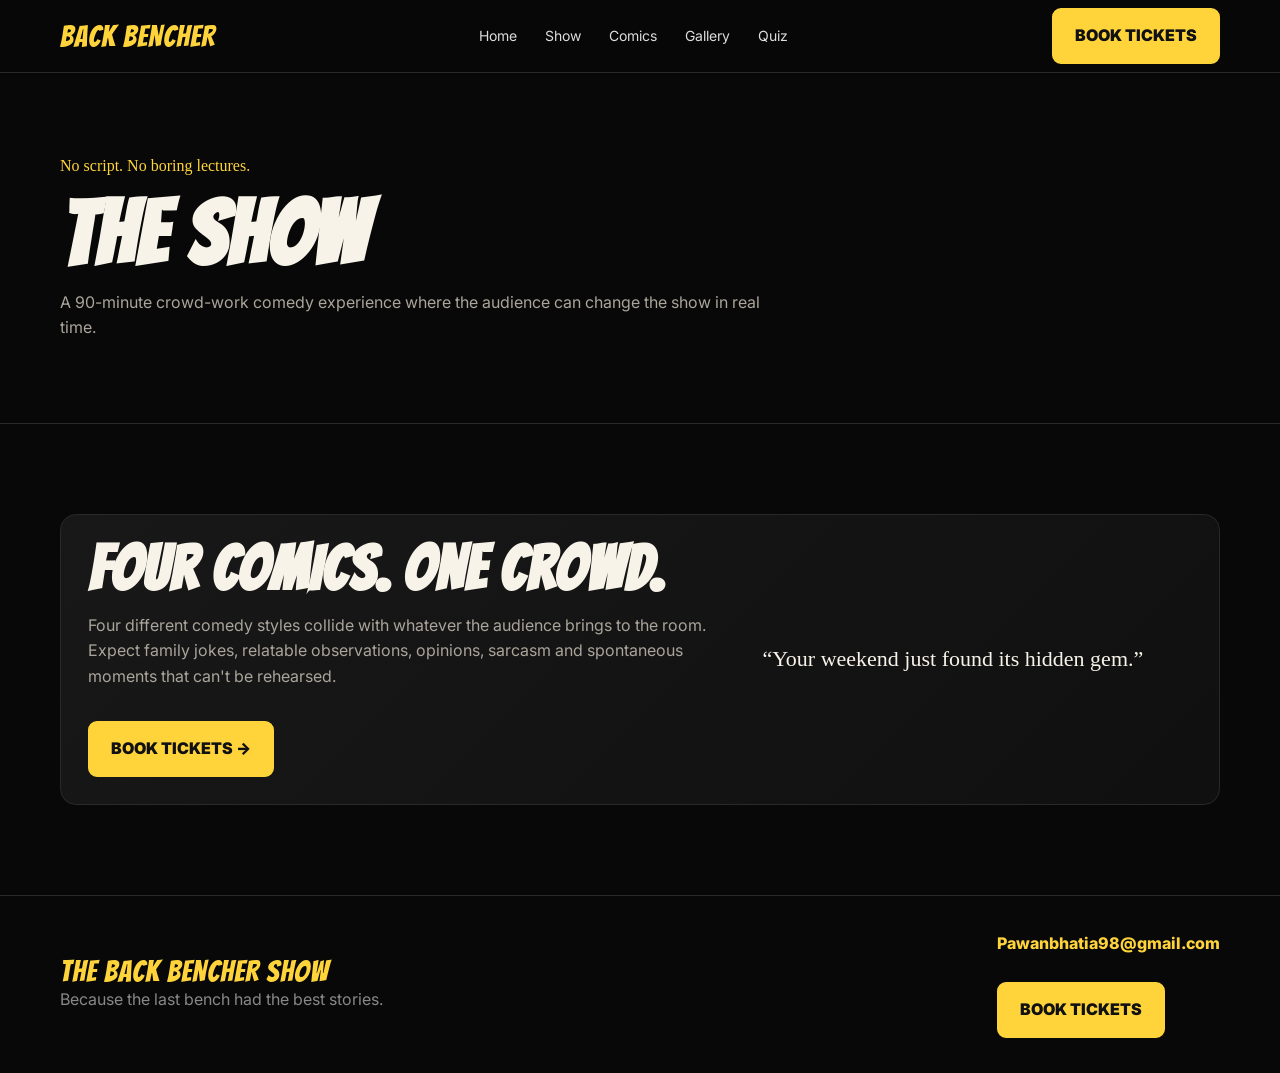
==== about.html @ 163550ed "Initial Commit" ====
<!doctype html><html><head><meta charset="utf-8"><meta name="viewport" content="width=device-width,initial-scale=1"><title>The Show | The Back Bencher Show</title><link rel="stylesheet" href="css/style.css"></head><body><nav><div class="container nav-inner"><a class="logo" href="index.html">BACK BENCHER</a><div class="nav-links"><a href="index.html">Home</a><a href="about.html">Show</a><a href="artists.html">Comics</a><a href="gallery.html">Gallery</a><a href="index.html#quiz">Quiz</a></div><a class="btn nav-cta" href="https://in.bookmyshow.com/events/the-back-bencher-show/ET00508149" target="_blank">BOOK TICKETS</a><button class="menu">☰</button></div></nav><header class="pagehead"><div class="container"><span class="kicker">No script. No boring lectures.</span><h1>THE SHOW</h1><p class="sub">A 90-minute crowd-work comedy experience where the audience can change the show in real time.</p></div></header><section><div class="container"><div class="ticket"><div><h2 class="title">FOUR COMICS. ONE CROWD.</h2><p class="sub">Four different comedy styles collide with whatever the audience brings to the room. Expect family jokes, relatable observations, opinions, sarcasm and spontaneous moments that can't be rehearsed.</p><a class="btn" href="https://in.bookmyshow.com/events/the-back-bencher-show/ET00508149" target="_blank">BOOK TICKETS →</a></div><div class="quote">“Your weekend just found its hidden gem.”</div></div></div></section><footer><div class="container foot"><div><div class="logo">THE BACK BENCHER SHOW</div><div>Because the last bench had the best stories.</div></div><div><a class="email" href="mailto:Pawanbhatia98@gmail.com">Pawanbhatia98@gmail.com</a><br><br><a class="btn" href="https://in.bookmyshow.com/events/the-back-bencher-show/ET00508149" target="_blank">BOOK TICKETS</a></div></div></footer><script src="js/script.js"></script></body></html>
---- css/style.css ----
@import url("https://fonts.googleapis.com/css2?family=Bangers&family=Inter:wght@400;600;700;800;900&family=Permanent+Marker&display=swap");
:root{--bg:#080808;--card:#141414;--text:#f7f3e9;--muted:#aaa59a;--yellow:#ffd43b;--purple:#6f45a8;--line:#292929}*{box-sizing:border-box;margin:0;padding:0}html{scroll-behavior:smooth}body{background:var(--bg);color:var(--text);font-family:Inter,Arial,sans-serif;line-height:1.6}a{text-decoration:none;color:inherit}.container{width:min(1160px,92%);margin:auto}nav{position:sticky;top:0;z-index:20;background:#080808e8;backdrop-filter:blur(12px);border-bottom:1px solid var(--line)}.nav-inner{height:72px;display:flex;align-items:center;justify-content:space-between}.logo{font:30px Bangers;color:var(--yellow);letter-spacing:1px}.nav-links{display:flex;gap:28px}.nav-links a{font-size:14px;color:#ddd}.nav-links a:hover{color:var(--yellow)}.btn{display:inline-flex;align-items:center;justify-content:center;padding:13px 21px;border-radius:9px;background:var(--yellow);color:#111;font-weight:900;border:2px solid var(--yellow);transition:.2s}.btn:hover{transform:translateY(-2px);box-shadow:0 10px 30px #ffd43b25}.outline{background:transparent;color:var(--text);border-color:#555}.menu{display:none;background:none;border:0;color:white;font-size:28px}.hero{padding:55px 0 85px}.hero-grid{display:grid;grid-template-columns:1fr 1fr;gap:60px;align-items:center}.kicker{font:16px "Permanent Marker";color:var(--yellow)}h1,h2{font-family:Bangers;line-height:.9;letter-spacing:1px}.hero h1{font-size:clamp(76px,9vw,130px);margin:20px 0;text-shadow:5px 5px #262626}.hero p{font-size:18px;color:#c7c2b8;margin-bottom:25px}.meta{display:flex;gap:9px;flex-wrap:wrap;margin:20px 0}.pill{padding:8px 12px;border:1px solid #393939;border-radius:99px;background:#141414;font-size:13px}.actions{display:flex;gap:10px;flex-wrap:wrap}.poster{width:100%;border-radius:16px;border:1px solid #333;box-shadow:20px 20px 0 #6f45a833}.scribble{font:13px "Permanent Marker";color:#777;display:block;margin:10px}section{padding:90px 0}.dark{background:#0d0d0d;border-block:1px solid #171717}.title{font-size:62px;margin-bottom:15px}.sub{color:var(--muted);max-width:720px;margin-bottom:32px}.features{display:grid;grid-template-columns:repeat(3,1fr);gap:18px}.feature,.ticket,.quiz,.venue-card{background:var(--card);border:1px solid var(--line);border-radius:16px;padding:27px}.num{font:35px Bangers;color:var(--yellow)}.feature h3{margin:5px 0}.feature p,.venue-card p{color:#9e9b94}.artists{display:grid;grid-template-columns:repeat(4,1fr);gap:16px}.artist{background:var(--card);border:1px solid var(--line);border-radius:15px;overflow:hidden;transition:.2s}.artist:hover{transform:translateY(-5px)}.artist img{width:100%;height:320px;object-fit:cover;object-position:top}.artist-body{padding:18px}.tag{display:inline-block;padding:5px 9px;border-radius:99px;background:#282218;color:var(--yellow);font-size:11px;font-weight:800}.artist h3{margin:8px 0 3px}.artist p{font-size:14px;color:#999}.insta{display:inline-block;margin-top:10px;color:var(--yellow);font-size:13px;font-weight:700}.ticket{display:grid;grid-template-columns:1.2fr .8fr;gap:30px;background:linear-gradient(135deg,#181818,#101010);position:relative;overflow:hidden}.prices{display:grid;grid-template-columns:1fr 1fr;gap:12px;margin:22px 0}.price{padding:17px;border:1px solid #363636;border-radius:12px}.price strong{display:block;font-size:28px;color:var(--yellow)}.quote{font:22px "Permanent Marker";align-self:center}.gallery{display:grid;grid-template-columns:repeat(4,1fr);gap:12px}.gallery img{width:100%;height:240px;object-fit:cover;border-radius:12px}.gallery .big{grid-row:span 2;height:492px}.venue{display:grid;grid-template-columns:1fr 1fr;gap:25px;align-items:center}.quiz{max-width:760px;margin:auto}.question{font-size:22px;font-weight:800;margin:10px 0 18px}.answers{display:grid;gap:10px}.answer{padding:14px;text-align:left;border:1px solid #353535;background:#1b1b1b;color:white;border-radius:9px;cursor:pointer}.answer:hover{border-color:var(--yellow)}.result{display:none;text-align:center}.result h3{font:52px Bangers;color:var(--yellow);margin:12px}.progress{height:5px;background:#292929;border-radius:5px}.progress span{display:block;height:100%;background:var(--yellow);width:0;border-radius:5px}.contact{display:flex;justify-content:space-between;align-items:center;gap:20px}.contact h2{font-size:55px}.email{color:var(--yellow);font-weight:800}footer{border-top:1px solid var(--line);padding:35px 0;color:#888}.foot{display:flex;justify-content:space-between;align-items:center;gap:20px}.pagehead{padding:80px 0 50px;border-bottom:1px solid var(--line)}.pagehead h1{font-size:90px;margin:15px 0}
@media(max-width:900px){.hero-grid,.ticket,.venue{grid-template-columns:1fr}.artists{grid-template-columns:repeat(2,1fr)}.features{grid-template-columns:1fr}.nav-links{gap:14px}}
@media(max-width:680px){.nav-links{display:none;position:absolute;top:72px;left:0;right:0;background:#080808;padding:18px;flex-direction:column}.nav-links.open{display:flex}.menu{display:block}.nav-cta{display:none}.hero h1{font-size:74px}.title{font-size:52px}.artists{grid-template-columns:1fr 1fr}.artist img{height:250px}.gallery{grid-template-columns:1fr 1fr}.gallery .big{grid-column:span 2;height:390px}.prices{grid-template-columns:1fr}.contact,.foot{align-items:flex-start;flex-direction:column}.pagehead h1{font-size:68px}}
@media(max-width:430px){.artists{grid-template-columns:1fr}}
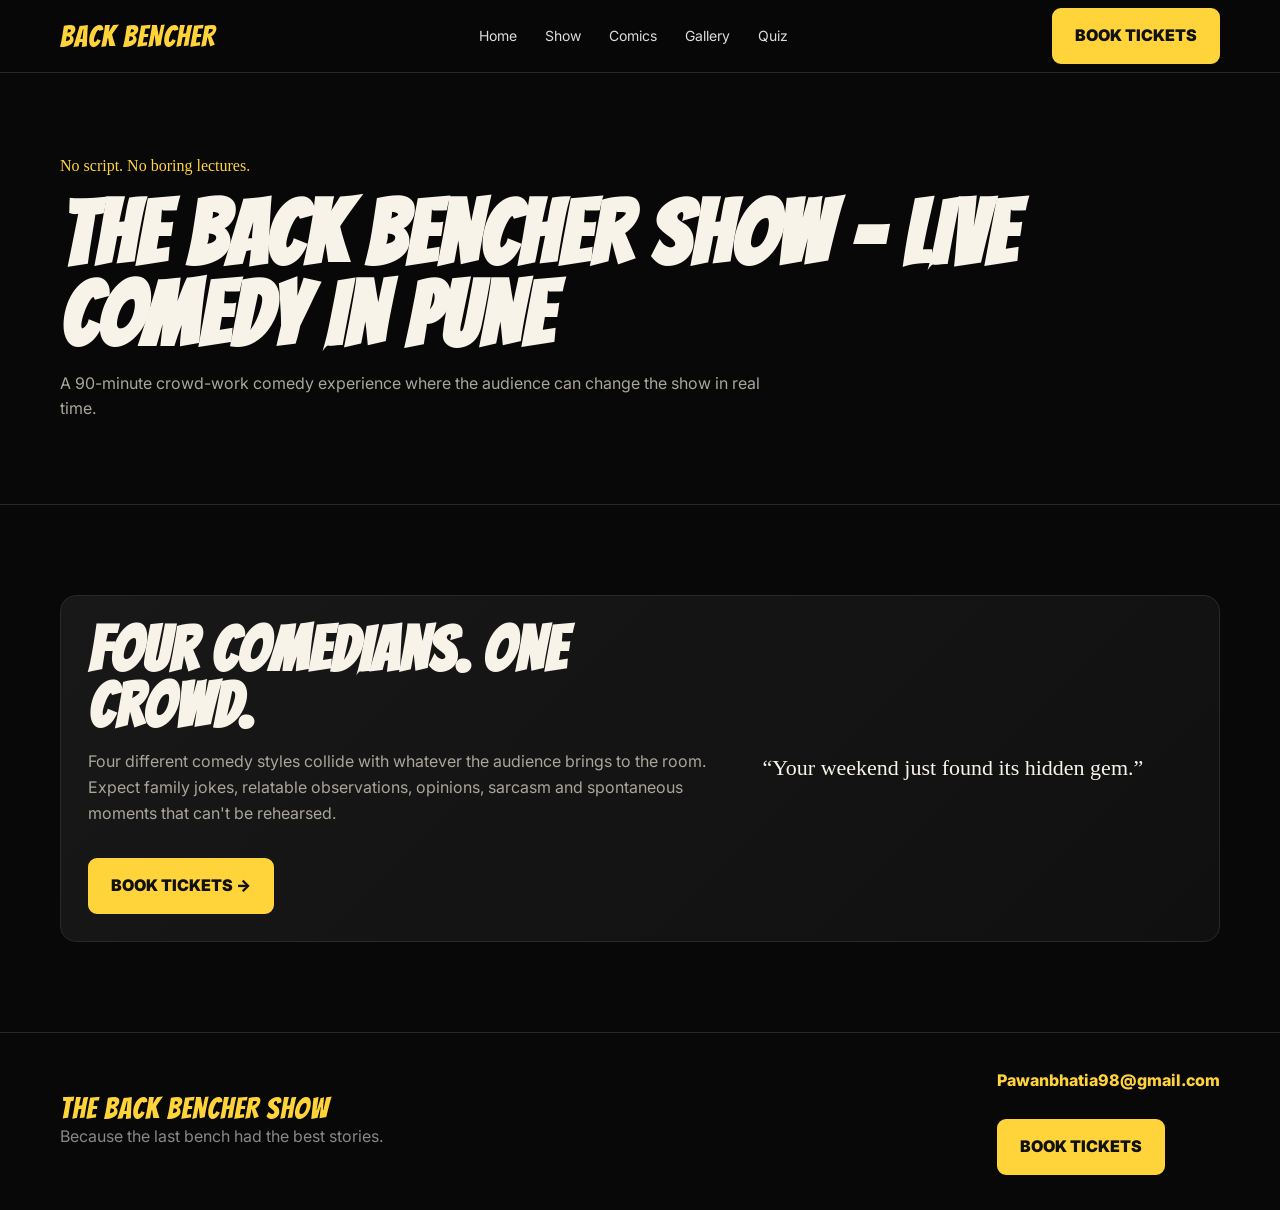
==== commit 8eb3e65c: "SEO changes" ====
--- a/about.html
+++ b/about.html
@@ -1 +1,103 @@
-<!doctype html><html><head><meta charset="utf-8"><meta name="viewport" content="width=device-width,initial-scale=1"><title>The Show | The Back Bencher Show</title><link rel="stylesheet" href="css/style.css"></head><body><nav><div class="container nav-inner"><a class="logo" href="index.html">BACK BENCHER</a><div class="nav-links"><a href="index.html">Home</a><a href="about.html">Show</a><a href="artists.html">Comics</a><a href="gallery.html">Gallery</a><a href="index.html#quiz">Quiz</a></div><a class="btn nav-cta" href="https://in.bookmyshow.com/events/the-back-bencher-show/ET00508149" target="_blank">BOOK TICKETS</a><button class="menu">☰</button></div></nav><header class="pagehead"><div class="container"><span class="kicker">No script. No boring lectures.</span><h1>THE SHOW</h1><p class="sub">A 90-minute crowd-work comedy experience where the audience can change the show in real time.</p></div></header><section><div class="container"><div class="ticket"><div><h2 class="title">FOUR COMICS. ONE CROWD.</h2><p class="sub">Four different comedy styles collide with whatever the audience brings to the room. Expect family jokes, relatable observations, opinions, sarcasm and spontaneous moments that can't be rehearsed.</p><a class="btn" href="https://in.bookmyshow.com/events/the-back-bencher-show/ET00508149" target="_blank">BOOK TICKETS →</a></div><div class="quote">“Your weekend just found its hidden gem.”</div></div></div></section><footer><div class="container foot"><div><div class="logo">THE BACK BENCHER SHOW</div><div>Because the last bench had the best stories.</div></div><div><a class="email" href="mailto:Pawanbhatia98@gmail.com">Pawanbhatia98@gmail.com</a><br><br><a class="btn" href="https://in.bookmyshow.com/events/the-back-bencher-show/ET00508149" target="_blank">BOOK TICKETS</a></div></div></footer><script src="js/script.js"></script></body></html>+<!doctype html>
+<html lang="en">
+    <head>
+        <meta charset="utf-8" />
+        <meta name="viewport" content="width=device-width,initial-scale=1" />
+		<meta name="robots" content="index, follow" />
+       <title>About The Back Bencher Show | Pune Comedy</title>
+<meta property="og:type" content="website" />
+<meta property="og:site_name" content="The Back Bencher Show" />
+<meta property="og:title" content="About The Back Bencher Show | Pune Comedy" />
+<meta
+    property="og:description"
+    content="Discover The Back Bencher Show, a 90-minute interactive crowd-work comedy experience in Pune featuring four different comedy styles."
+/>
+<meta
+    property="og:url"
+    content="https://pawanbhatia97.github.io/TheBackBencherShow/about.html"
+/>
+<meta name="twitter:card" content="summary_large_image" />
+<meta name="twitter:title" content="About The Back Bencher Show | Pune Comedy" />
+<meta
+    name="twitter:description"
+    content="Discover The Back Bencher Show, a 90-minute interactive crowd-work comedy experience in Pune featuring four different comedy styles."
+/>
+<meta
+    name="twitter:image"
+    content="https://pawanbhatia97.github.io/TheBackBencherShow/assets/images/poster.jpg"
+/>
+<meta
+    property="og:image"
+    content="https://pawanbhatia97.github.io/TheBackBencherShow/assets/images/poster.jpg"
+/>
+<link
+    rel="canonical"
+    href="https://pawanbhatia97.github.io/TheBackBencherShow/about.html"
+/>
+        <link rel="stylesheet" href="css/style.css" />
+    </head>
+    <body>
+        <nav>
+            <div class="container nav-inner">
+                <a class="logo" href="index.html">BACK BENCHER</a>
+                <div class="nav-links">
+                    <a href="index.html">Home</a><a href="about.html">Show</a><a href="artists.html">Comics</a
+                    ><a href="gallery.html">Gallery</a><a href="index.html#quiz">Quiz</a>
+                </div>
+                <a
+                    class="btn nav-cta"
+                    href="https://in.bookmyshow.com/events/the-back-bencher-show/ET00508149"
+                    target="_blank"
+                    >BOOK TICKETS</a
+                ><button class="menu">☰</button>
+            </div>
+        </nav>
+        <header class="pagehead">
+            <div class="container">
+                <span class="kicker">No script. No boring lectures.</span>
+                <h1>THE BACK BENCHER SHOW – LIVE COMEDY IN PUNE</h1>
+                <p class="sub">
+                    A 90-minute crowd-work comedy experience where the audience can change the show in real time.
+                </p>
+            </div>
+        </header>
+        <section>
+            <div class="container">
+                <div class="ticket">
+                    <div>
+                        <h2 class="title">FOUR COMEDIANS. ONE CROWD.</h2>
+                        <p class="sub">
+                            Four different comedy styles collide with whatever the audience brings to the room. Expect
+                            family jokes, relatable observations, opinions, sarcasm and spontaneous moments that can't
+                            be rehearsed.
+                        </p>
+                        <a
+                            class="btn"
+                            href="https://in.bookmyshow.com/events/the-back-bencher-show/ET00508149"
+                            target="_blank"
+                            >BOOK TICKETS →</a
+                        >
+                    </div>
+                    <div class="quote">“Your weekend just found its hidden gem.”</div>
+                </div>
+            </div>
+        </section>
+        <footer>
+            <div class="container foot">
+                <div>
+                    <div class="logo">THE BACK BENCHER SHOW</div>
+                    <div>Because the last bench had the best stories.</div>
+                </div>
+                <div>
+                    <a class="email" href="mailto:Pawanbhatia98@gmail.com">Pawanbhatia98@gmail.com</a><br /><br /><a
+                        class="btn"
+                        href="https://in.bookmyshow.com/events/the-back-bencher-show/ET00508149"
+                        target="_blank"
+                        >BOOK TICKETS</a
+                    >
+                </div>
+            </div>
+        </footer>
+        <script src="js/script.js"></script>
+    </body>
+</html>
